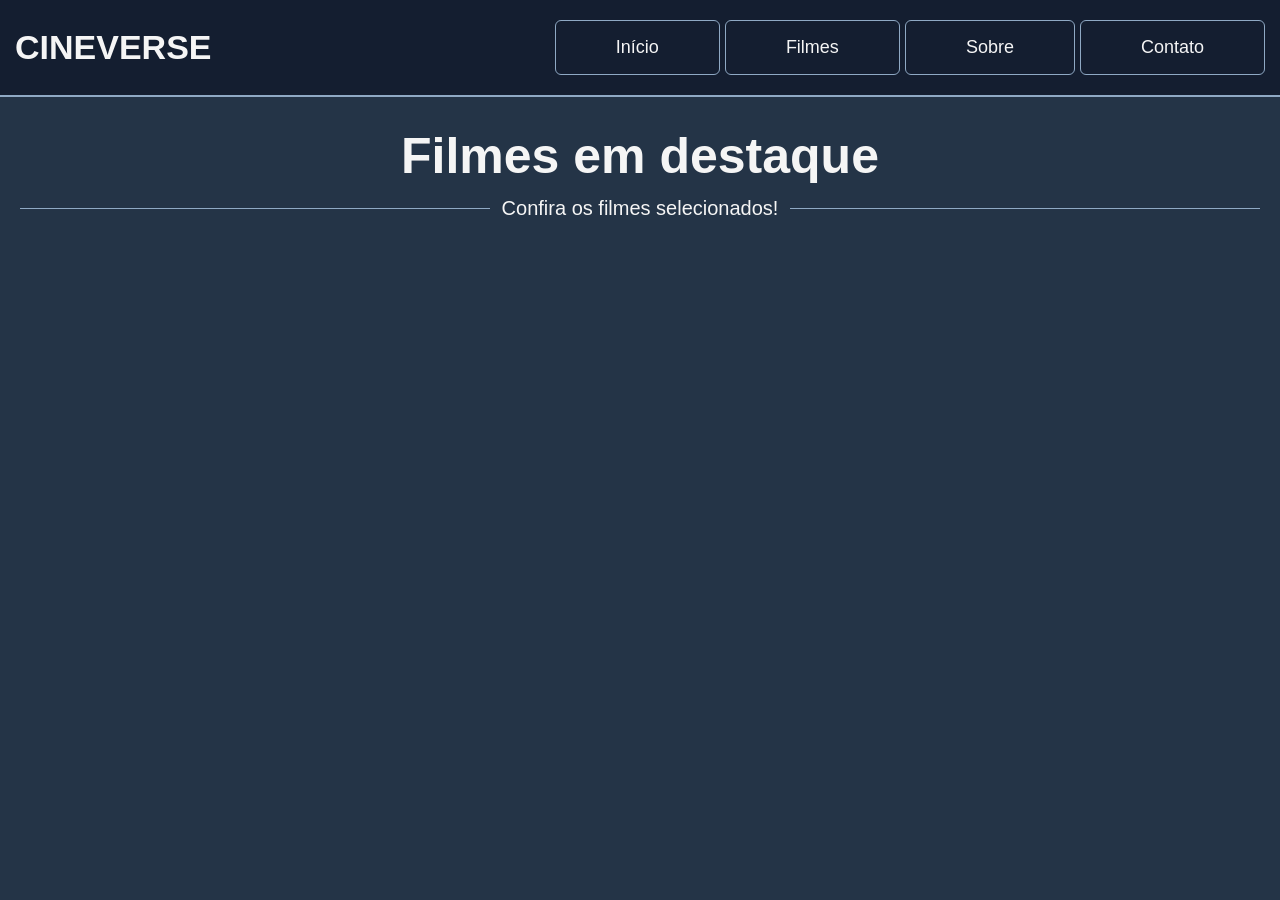
==== index.html @ 5ec5563f "feat: estrutura inicial do CineVerse com navbar responsiva" ====
<!DOCTYPE html>
<html lang="pt-br">
<head>
    <meta charset="UTF-8">
    <meta name="viewport" content="width=device-width, initial-scale=1.0">
    <title>CineVerse</title>
    <link rel="stylesheet" href="style.css">
</head>
<body>
    <!--Nome do projeto e a navegação principal-->
    <header>
        <span class="logo">CINEVERSE</span>
        <!-- Links de navegação para as páginas do site -->
        <nav>
            <ul class="nav-links">
                <li><a href="index.html">Início</a></li>
                <li><a href="filmes.html">Filmes</a></li>
                <li><a href="sobre.html">Sobre</a></li>
                <li><a href="contato.html">Contato</a></li>
            </ul>
        </nav>
    </header>
    <!-- Conteúdo principal da página -->
    <main>
        <section class="trailers">
            <h1> Filmes em destaque</h1>
            <p class="subtitulo-destaques">Confira os filmes selecionados!</p>
            
            <div class="lista-filmes">
                <!-- Os trailers serão adicionados aqui -->
            </div>
        </section>
    </main>
</body>
</html>
---- style.css ----
/* Configurações gerais dos elementos */
* {
    margin: 0;
    padding: 0;
    box-sizing: border-box;
    font-family: Arial, Helvetica, sans-serif;
    
     color: #F5F5F5;
}

/* fundo principal */
body {
    background-color: #243447;   
}

/* Posicionameento e aparencia do cabecalho */

header {
    display: flex;
    justify-content: space-between;
    align-items: center;
    padding: 20px 15px;
    background-color: #141E30;
    border-bottom: solid 2px #8FA9C4;

    position: sticky;
    top: 0;
    z-index: 10;
}
    
/* Estilização dos elementos da navegação */

li, ul, a {
    list-style: none;
    font-size: 18px;
    text-decoration: none;
}

/* estilizacao do nome CINEVERSE */

.logo {
    font-size: 34px;
    font-weight: bold;
}
    

.nav-links {
    list-style: none;
}

/* Organizacao e aparencia dos links */

.nav-links li { 
    display: inline-block;
    padding: 0px 60px;
    border: solid 1px #8FA9C4;
    padding-block: 16px 16px;
    border-radius: 6px;
}
/* Hover ao passar o mouse nas opcoes da nav bar */

.nav-links li:hover {
    background-color: #344B63;
}


/* Apresentação dos filmes em destaque */

.trailers {
    text-align: center;
    padding: 30px 20px;
    
}

.trailers h1 {
    margin-bottom: 12px;
    font-size: 50px;
}

.trailers p {
    font-size: 20px;
}

.subtitulo-destaques {
    display: flex;
    align-items: center;
    gap: 0.75rem;
    min-width: 0;
    text-align: center;
}

.subtitulo-destaques::before,
.subtitulo-destaques::after {
    content: "";
    flex: 1;
    min-width: 0;
    height: 1px;
    background-color: #8FA9C4;
}

/* Ajuste para telas menores */

@media (max-width: 768px) {

    header {
        flex-direction: column;
        gap: 15px;
    }

    .nav-links {
        display: flex;
        flex-wrap: wrap;
        justify-content: center;
        gap: 10px;
    }

    .nav-links li {
        padding: 10px 16px;
    }
}
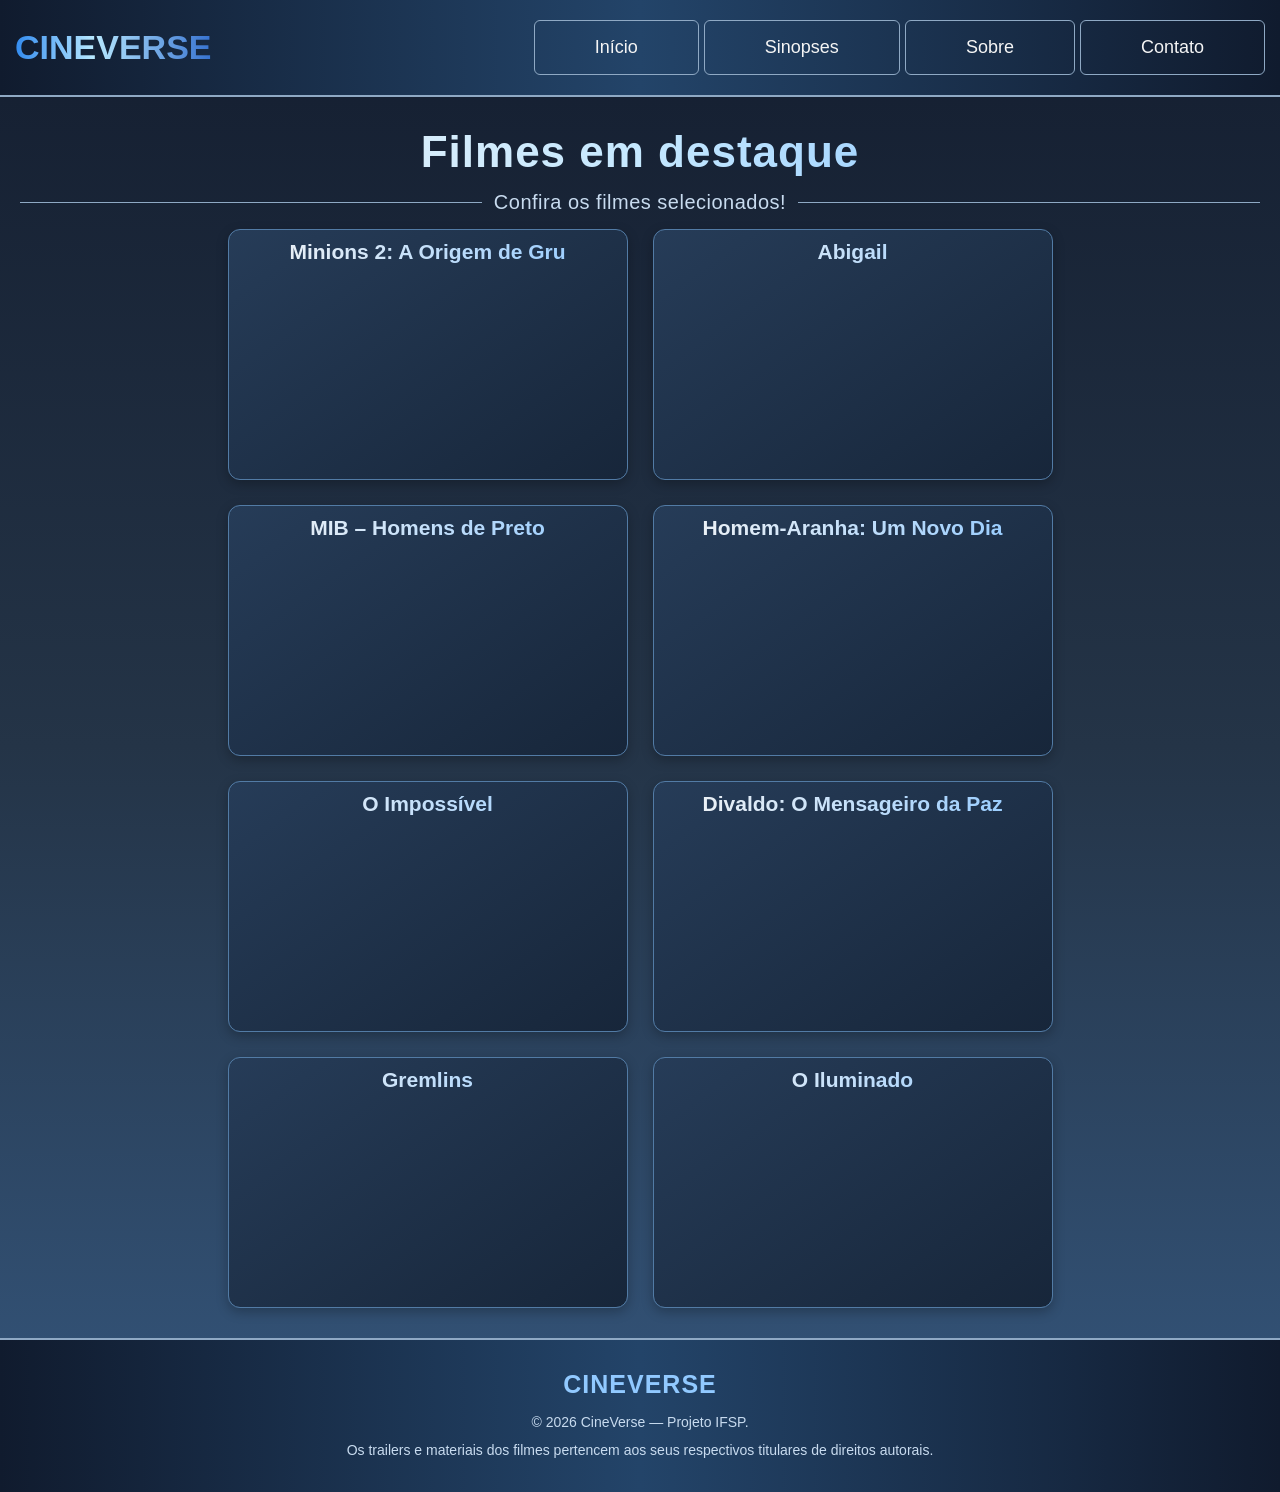
==== commit c3da04e6: "feat: evolui CineVerse com visual cinematografico e novas paginas Implementa identidade visual azul " ====
--- a/index.html
+++ b/index.html
@@ -14,7 +14,7 @@
         <nav>
             <ul class="nav-links">
                 <li><a href="index.html">Início</a></li>
-                <li><a href="filmes.html">Filmes</a></li>
+                <li><a href="sinopse.html">Sinopses</a></li>
                 <li><a href="sobre.html">Sobre</a></li>
                 <li><a href="contato.html">Contato</a></li>
             </ul>
@@ -25,11 +25,48 @@
         <section class="trailers">
             <h1> Filmes em destaque</h1>
             <p class="subtitulo-destaques">Confira os filmes selecionados!</p>
-            
+
             <div class="lista-filmes">
-                <!-- Os trailers serão adicionados aqui -->
+                <div class="filme">
+                    <h2>Minions 2: A Origem de Gru</h2>
+                    <iframe src="https://www.youtube.com/embed/4AYnrPoWcx8" width="400" height="195" title="Trailer de Minions 2: A Origem de Gru" allowfullscreen></iframe>
+                </div>
+                <div class="filme">
+                    <h2>Abigail</h2>
+                    <iframe width="400" height="195" src="https://www.youtube.com/embed/q2YY3SQjj_c?si=eBfZg_1XffGl96Nd" title="Trailer de Abigail" frameborder="0" allow="accelerometer; autoplay; clipboard-write; encrypted-media; gyroscope; picture-in-picture; web-share" referrerpolicy="strict-origin-when-cross-origin" allowfullscreen></iframe>
+                </div>
+                <div class="filme">
+                    <h2>MIB – Homens de Preto</h2>
+                    <iframe width="400" height="195" src="https://www.youtube.com/embed/UxUTTrU6PA4?si=fItPDlGyCSn1OFH2" title="Trailer de MIB – Homens de Preto" frameborder="0" allow="accelerometer; autoplay; clipboard-write; encrypted-media; gyroscope; picture-in-picture; web-share" referrerpolicy="strict-origin-when-cross-origin" allowfullscreen></iframe>
+                </div>
+                <div class="filme">
+                    <h2>Homem-Aranha: Um Novo Dia</h2>
+                    <iframe width="400" height="195" src="https://www.youtube.com/embed/PilpdDfdqrA?si=yeM44pboz0jsEqBs" title="Trailer de Homem-Aranha: Um Novo Dia" frameborder="0" allow="accelerometer; autoplay; clipboard-write; encrypted-media; gyroscope; picture-in-picture; web-share" referrerpolicy="strict-origin-when-cross-origin" allowfullscreen></iframe>
+                </div>
+                <div class="filme">
+                    <h2>O Impossível</h2>
+                    <iframe width="400" height="195" src="https://www.youtube.com/embed/N6W5jbWq_h0" title="Trailer de O Impossível" frameborder="0" allow="accelerometer; autoplay; clipboard-write; encrypted-media; gyroscope; picture-in-picture; web-share" referrerpolicy="strict-origin-when-cross-origin" allowfullscreen></iframe>
+                </div>
+                <div class="filme">
+                    <h2>Divaldo: O Mensageiro da Paz</h2>
+                    <iframe width="400" height="195" src="https://www.youtube.com/embed/ipCUG6jmFb8?si=sX6p5rg_AxknxI9-" title="YouTube video player" frameborder="0" allow="accelerometer; autoplay; clipboard-write; encrypted-media; gyroscope; picture-in-picture; web-share" referrerpolicy="strict-origin-when-cross-origin" allowfullscreen></iframe>
+                </div>
+                <div class="filme">
+                    <h2>Gremlins</h2>
+                    <iframe width="400" height="195" src="https://www.youtube.com/embed/WeNVftiefOE" title="Trailer de Gremlins" frameborder="0" allow="accelerometer; autoplay; clipboard-write; encrypted-media; gyroscope; picture-in-picture; web-share" referrerpolicy="strict-origin-when-cross-origin" allowfullscreen></iframe>
+                </div>
+                <div class="filme">
+                    <h2>O Iluminado</h2>
+                    <iframe width="400" height="195" src="https://www.youtube.com/embed/S014oGZiSdI" title="Trailer de O Iluminado" frameborder="0" allow="accelerometer; autoplay; clipboard-write; encrypted-media; gyroscope; picture-in-picture; web-share" referrerpolicy="strict-origin-when-cross-origin" allowfullscreen></iframe>
+                </div>
             </div>
         </section>
     </main>
+    <!-- Rodapé do site e informações de direitos autorais -->
+<footer>
+    <h2>CINEVERSE</h2>
+    <p>© 2026 CineVerse — Projeto IFSP.</p>
+    <p>Os trailers e materiais dos filmes pertencem aos seus respectivos titulares de direitos autorais.</p>
+</footer>
 </body>
 </html>       
--- a/style.css
+++ b/style.css
@@ -4,32 +4,28 @@
     padding: 0;
     box-sizing: border-box;
     font-family: Arial, Helvetica, sans-serif;
-    
-     color: #F5F5F5;
 }
 
 /* fundo principal */
 body {
-    background-color: #243447;   
+    background: linear-gradient(180deg, #141E30, #243447, #35577E);
+    color: #F5F5F5;
 }
 
 /* Posicionameento e aparencia do cabecalho */
-
 header {
     display: flex;
     justify-content: space-between;
     align-items: center;
     padding: 20px 15px;
-    background-color: #141E30;
+    background: linear-gradient(90deg, #101B2E, #234469, #101B2E);
     border-bottom: solid 2px #8FA9C4;
-
     position: sticky;
     top: 0;
     z-index: 10;
 }
-    
+
 /* Estilização dos elementos da navegação */
-
 li, ul, a {
     list-style: none;
     font-size: 18px;
@@ -37,44 +33,60 @@
 }
 
 /* estilizacao do nome CINEVERSE */
-
 .logo {
     font-size: 34px;
     font-weight: bold;
-}
-    
+    background: linear-gradient(
+        90deg,
+        #328BEF 0%,
+        #B7E8FF 40%,
+        #3672D0 100%
+    );
+    background-clip: text;
+    -webkit-background-clip: text;
+    color: transparent;
+}
 
 .nav-links {
     list-style: none;
 }
 
 /* Organizacao e aparencia dos links */
-
-.nav-links li { 
+.nav-links li {
     display: inline-block;
-    padding: 0px 60px;
-    border: solid 1px #8FA9C4;
-    padding-block: 16px 16px;
+}
+
+.nav-links a {
+    display: block;
+    padding: 16px 60px;
+    border: 1px solid #8FA9C4;
     border-radius: 6px;
-}
+    color: #F5F5F5;
+    transition: color 0.3s ease, background-color 0.3s ease;
+}
+
 /* Hover ao passar o mouse nas opcoes da nav bar */
-
-.nav-links li:hover {
+.nav-links a:hover,
+.nav-links a:focus-visible {
     background-color: #344B63;
-}
-
+    color: #91C9FF;
+}
 
 /* Apresentação dos filmes em destaque */
-
 .trailers {
     text-align: center;
     padding: 30px 20px;
-    
 }
 
 .trailers h1 {
-    margin-bottom: 12px;
-    font-size: 50px;
+    margin-bottom: 14px;
+    font-size: 44px;
+    font-weight: bold;
+    letter-spacing: 1px;
+    background: linear-gradient(90deg, #F5F5F5, #C5E8FF, #75B9FF);
+    background-clip: text;
+    -webkit-background-clip: text;
+    color: transparent;
 }
 
 .trailers p {
@@ -87,6 +99,10 @@
     gap: 0.75rem;
     min-width: 0;
     text-align: center;
+    color: #C8DBEF;
+    font-size: 18px;
+    font-weight: 400;
+    letter-spacing: 0.5px;
 }
 
 .subtitulo-destaques::before,
@@ -98,13 +114,242 @@
     background-color: #8FA9C4;
 }
 
+/* Organizacao dos filmes/trailer */
+.lista-filmes {
+    display: flex;
+    flex-wrap: wrap;
+    row-gap: 25px;
+    column-gap: 25px;
+    justify-content: center;
+    margin-top: 15px;
+}
+
+/* Aparência individual dos filmes */
+.filme {
+    width: min(400px, 100%);
+    padding: 10px;
+    background: linear-gradient(145deg, #263C58, #17263A);
+    border: 1px solid #527BA5;
+    border-radius: 12px;
+    box-shadow: 0 4px 12px rgba(0, 0, 0, 0.25);
+    transition: transform 0.3s ease, box-shadow 0.3s ease;
+}
+
+/* Efeito ao passar o mouse nos filmes */
+.filme:hover {
+    transform: translateY(-4px);
+    box-shadow: 0 8px 20px rgba(0, 0, 0, 0.35);
+}
+
+/* Títulos dos filmes */
+.filme h2 {
+    font-size: 21px;
+    margin-bottom: 10px;
+    background: linear-gradient(90deg, #F5F5F5, #91C9FF);
+    background-clip: text;
+    -webkit-background-clip: text;
+    color: transparent;
+}
+
+/* Aparência dos trailers */
+.filme iframe {
+    display: block;
+    width: 100%;
+    height: 195px;
+    border: none;
+    border-radius: 8px;
+}
+
+/* Rodapé e direitos autorais do CineVerse */
+footer {
+    background: linear-gradient(90deg, #101B2E, #234469, #101B2E);
+    border-top: 2px solid #8FA9C4;
+    padding: 30px 20px;
+    text-align: center;
+}
+
+/* Nome do projeto no rodapé */
+footer h2 {
+    font-size: 25px;
+    color: #91C9FF;
+    margin-bottom: 12px;
+    letter-spacing: 1px;
+}
+
+/* Informações do rodapé */
+footer p {
+    font-size: 14px;
+    color: #C8DBEF;
+    line-height: 1.6;
+    margin-top: 6px;
+}
+
+/* Organização dos cards da página Sinopses */
+
+.grade-sinopses {
+    display: grid;
+    grid-template-columns: repeat(2, minmax(0, 1fr));
+    row-gap: 35px;
+    column-gap: 40px;
+    max-width: 900px;
+    margin: 30px auto 0;
+}
+
+
+/* Padronização dos cartazes dos filmes */
+
+.card-sinopse img {
+    display: block;
+    width: 100%;
+    height: 380px;
+    object-fit: contain;
+    background-color: #17263A;
+    border-radius: 8px;
+}
+
+/* Aparência dos cards de sinopses */
+.card-sinopse {
+    padding: 18px;
+    background: linear-gradient(145deg, #263C58, #17263A);
+    border: 1px solid #527BA5;
+    border-radius: 12px;
+    box-shadow: 0 4px 12px rgba(0, 0, 0, 0.25);
+    transition: transform 0.3s ease, box-shadow 0.3s ease;
+    margin-bottom: 10px;
+    margin-top: 15px;
+    
+}
+
+
+.card-sinopse:hover {
+    transform: translateY(-4px);
+    box-shadow: 0 8px 20px rgba(0, 0, 0, 0.35);
+}
+
+/* Títulos dos filmes na página de sinopses */
+.card-sinopse h2 {
+    color: #F5F5F5;
+    font-size: 22px;
+    border-left: 4px solid #91C9FF;
+    padding-left: 10px;
+    margin: 15px 0 12px;
+}
+
+/* Identificação das sinopses */
+.card-sinopse span {
+    display: inline-block;
+    color: #91C9FF;
+    font-size: 13px;
+    font-weight: bold;
+    letter-spacing: 1px;
+    margin-bottom: 8px;
+}
+
+/* Texto das sinopses */
+.card-sinopse p {
+    color: #E0ECF8;
+    font-size: 16px;
+    line-height: 1.6;
+}
+
+
+
+/* Título principal da página de sinopses */
+.titulo-sinopse {
+ font-size: 39px;
+ text-align: center;
+ margin-top: 15px;
+ letter-spacing: 3px;
+ background: linear-gradient(90deg, #F5F5F5, #C5E8FF, #75B9FF);
+ -webkit-background-clip: text;
+ background-clip: text;
+ color: transparent;
+}
+
+/* Subtítulo da página de sinopses */
+.subtitulo-sinopse {
+font-size: 19.5px;
+ text-align: center;
+ word-spacing: 2px;
+ background: linear-gradient(90deg, #F5F5F5, #C5E8FF, #75B9FF);
+ -webkit-background-clip: text;
+ background-clip: text;
+ color: transparent;
+ margin-top: 9px;
+}
+
+.titulo-sinopse::after {
+    content: "";
+
+    display: block;
+    width: 140px;
+    height: 4px;
+    background: linear-gradient(90deg, #328BEF, #C5E8FF, #75B9FF);
+    margin: 10px auto 0;    
+}
+
+
+/* Título principal da página Sobre */
+.titulo-sobre {
+    text-align: center;
+    font-size: 39px;
+    letter-spacing: 2px;
+    color: #F5F5F5;
+    margin: 30px 15px 0;
+}
+
+/* Detalhe azul abaixo do título */
+.titulo-sobre::after {
+    content: "";
+    display: block;
+    width: 120px;
+    height: 3px;
+    background: linear-gradient(90deg, #328BEF, #C5E8FF, #75B9FF);
+    margin: 12px auto 0;
+    border-radius: 5px;
+}
+
+/* Organização da página Sobre */
+.sobre-cineverse {
+    width: calc(100% - 40px);
+    max-width: 800px;
+    margin: 30px auto;
+    padding: 30px;
+    background-color: #223750;
+    border: 1px solid #527BA5;
+    border-radius: 12px;
+}
+
+/* Subtítulos da página Sobre */
+.sobre-cineverse h2 {
+    font-size: 24px;
+    color: #F5F5F5;
+    margin-bottom: 15px;
+}
+
+/* Textos da página Sobre */
+.sobre-cineverse p {
+    font-size: 17px;
+    color: #D7E4F3;
+    line-height: 1.8;
+    text-align: left;
+}
+
+/* Linhas divisórias entre os assuntos */
+.divisoria-sobre {
+    border: none;
+    height: 1px;
+    background-color: #527BA5;
+    margin: 30px 0;
+}
+
+
 /* Ajuste para telas menores */
-
 @media (max-width: 768px) {
-
     header {
         flex-direction: column;
         gap: 15px;
+        position: static;
     }
 
     .nav-links {
@@ -115,6 +360,39 @@
     }
 
     .nav-links li {
+        display: block;
+    }
+
+    .nav-links a {
         padding: 10px 16px;
     }
-}+
+    .trailers h1 {
+        font-size: 32px;
+    }
+
+    .filme iframe {
+        max-width: 100%;
+    }
+
+    .grade-sinopses {
+      grid-template-columns: 1fr;
+}
+    .titulo-sobre {
+    font-size: 30px;
+}
+
+   .sobre-cineverse {
+    width: calc(100% - 24px);
+    padding: 20px;
+}
+
+   .sobre-cineverse h2 {
+    font-size: 21px;
+}
+
+   .sobre-cineverse p {
+    font-size: 16px;
+    line-height: 1.7;
+}
+}
